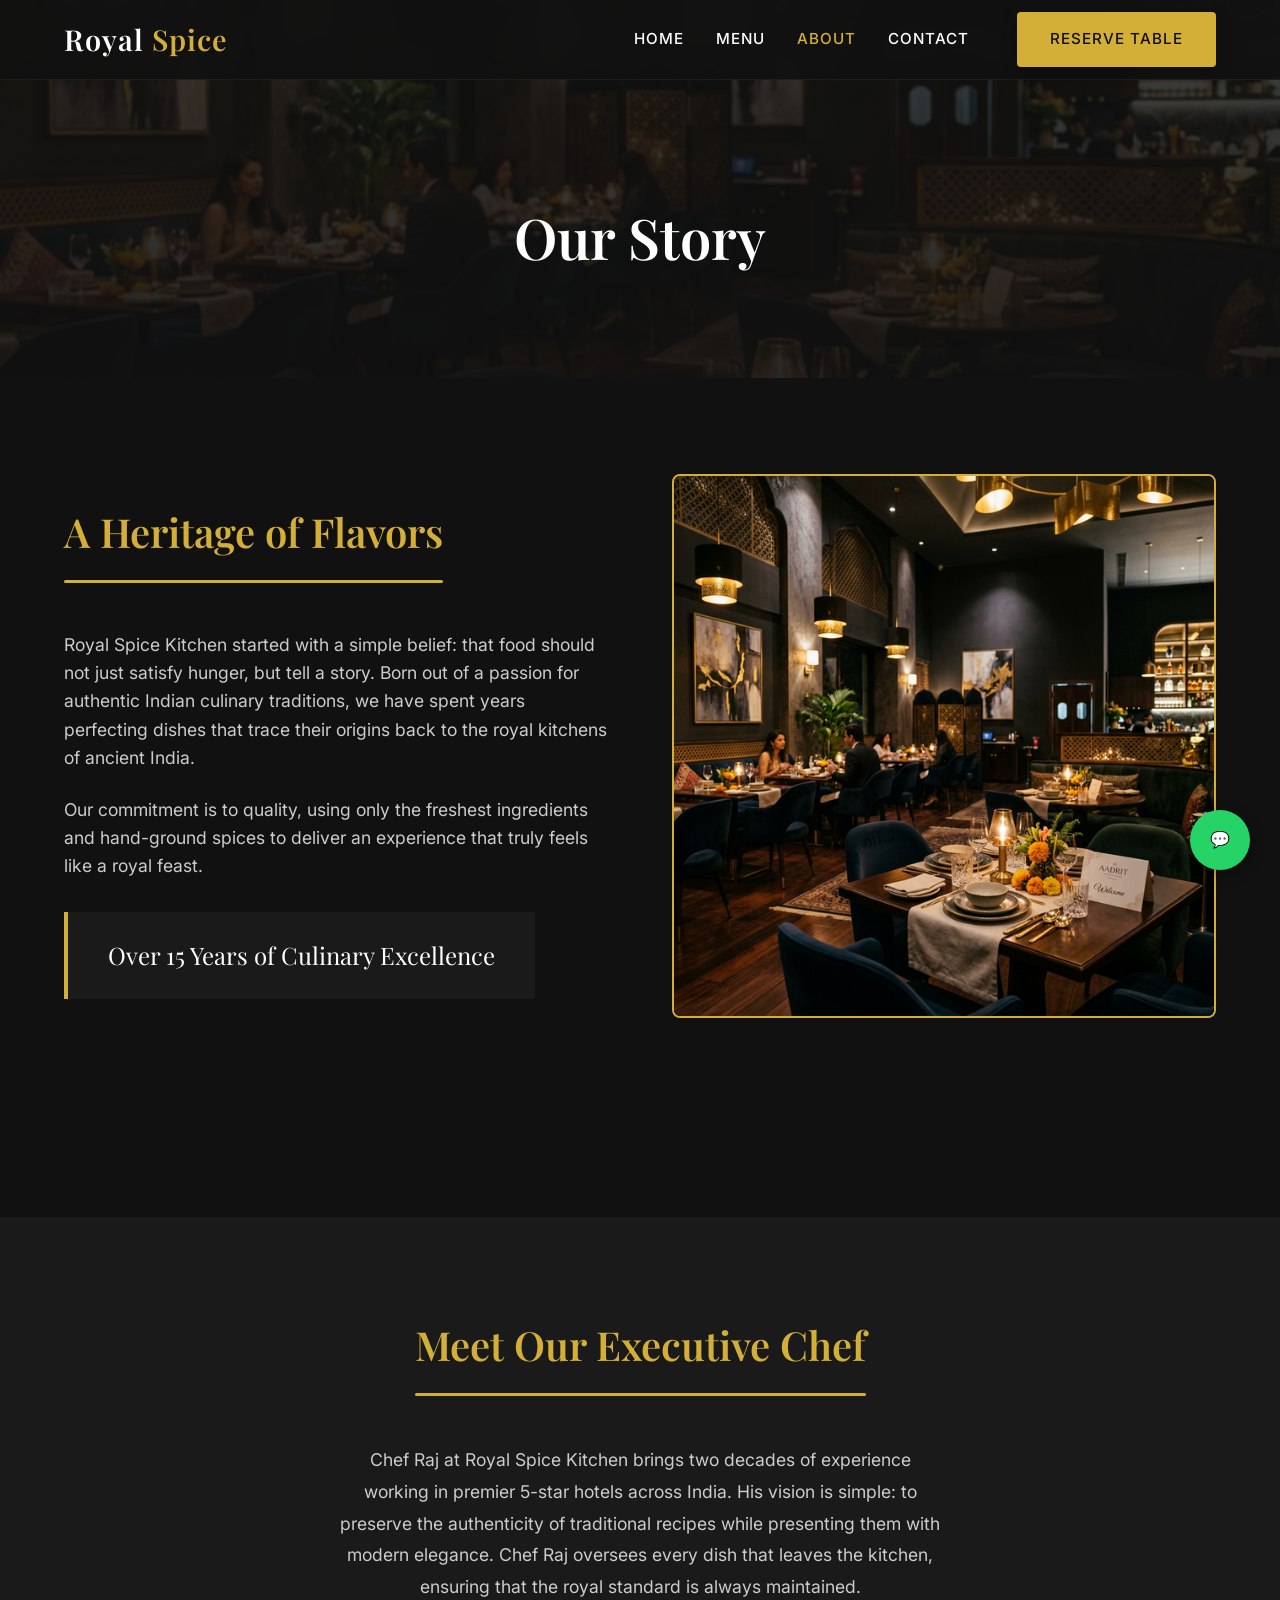
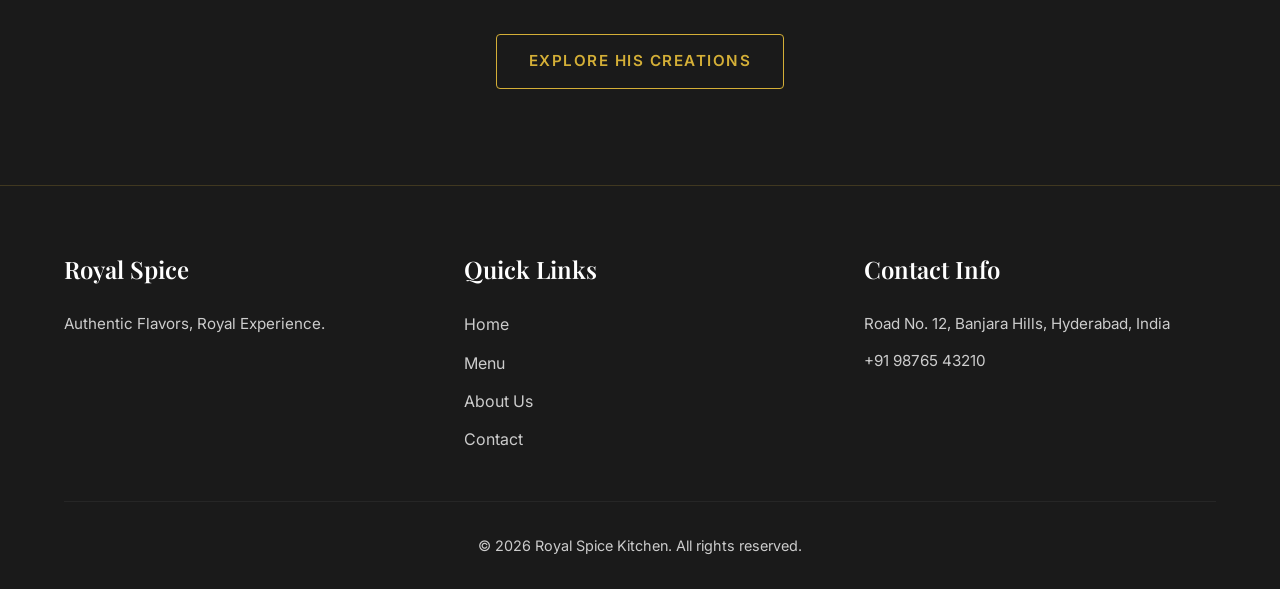
==== about.html @ 2112c3ca "initial website commit" ====
<!DOCTYPE html>
<html lang="en">
<head>
    <meta charset="UTF-8">
    <meta name="viewport" content="width=device-width, initial-scale=1.0">
    <title>About Us | Royal Spice Kitchen</title>
    <!-- Google Fonts -->
    <link rel="preconnect" href="https://fonts.googleapis.com">
    <link rel="preconnect" href="https://fonts.gstatic.com" crossorigin>
    <link href="https://fonts.googleapis.com/css2?family=Inter:wght@300;400;500;600&family=Playfair+Display:wght@500;600;700&display=swap" rel="stylesheet">
    <!-- CSS -->
    <link rel="stylesheet" href="styles.css">
    <style>
        .page-header {
            background: linear-gradient(rgba(17, 17, 17, 0.8), rgba(17, 17, 17, 0.9)), url('images/restaurant_interior_1773443412893.png') center/cover;
            padding: 12rem 5% 6rem;
            text-align: center;
        }
        .page-title {
            font-size: 3.5rem;
            color: var(--text-main);
            animation: fadeIn 0.8s ease;
        }

        .about-story {
            display: grid; grid-template-columns: 1fr; gap: 4rem; align-items: center; margin-bottom: 6rem;
        }
        @media (min-width: 768px) {
            .about-story { grid-template-columns: 1fr 1fr; }
        }

        .about-image img {
            width: 100%; border-radius: 8px; border: 2px solid var(--accent-color);
        }

        .experience-badge {
            display: inline-block; padding: 1.5rem 2.5rem; background: var(--bg-light); border-left: 4px solid var(--accent-color);
            margin-top: 2rem; font-family: 'Playfair Display', serif; font-size: 1.5rem;
        }

        .chef-section {
            background-color: var(--bg-light);
            text-align: center;
        }
    </style>
</head>
<body>
    <nav class="navbar">
        <div class="nav-brand">
            <a href="index.html"><h2>Royal <span>Spice</span></h2></a>
        </div>
        <div class="menu-toggle"><span></span><span></span><span></span></div>
        <div class="nav-links">
            <a href="index.html" class="nav-item">Home</a>
            <a href="menu.html" class="nav-item">Menu</a>
            <a href="about.html" class="nav-item">About</a>
            <a href="contact.html" class="nav-item">Contact</a>
            <a href="contact.html" class="btn btn-primary" style="margin-left: 1rem;">Reserve Table</a>
        </div>
    </nav>

    <header class="page-header">
        <h1 class="page-title">Our Story</h1>
    </header>

    <section>
        <div class="about-story">
            <div class="about-text">
                <h2 class="section-title" style="text-align: left; margin-inline: 0;">A Heritage of Flavors</h2>
                <p style="color: var(--text-muted); font-size: 1.1rem; margin-bottom: 1.5rem;">
                    Royal Spice Kitchen started with a simple belief: that food should not just satisfy hunger, but tell a story. Born out of a passion for authentic Indian culinary traditions, we have spent years perfecting dishes that trace their origins back to the royal kitchens of ancient India.
                </p>
                <p style="color: var(--text-muted); font-size: 1.1rem;">
                    Our commitment is to quality, using only the freshest ingredients and hand-ground spices to deliver an experience that truly feels like a royal feast.
                </p>
                <div class="experience-badge">
                    Over 15 Years of Culinary Excellence
                </div>
            </div>
            <div class="about-image">
                <img src="images/restaurant_interior_1773443412893.png" alt="Interior">
            </div>
        </div>
    </section>

    <section class="chef-section">
        <h2 class="section-title">Meet Our Executive Chef</h2>
        <p style="max-width: 600px; margin: 0 auto 2rem; color: var(--text-muted); font-size: 1.1rem; line-height: 1.8;">
            Chef Raj at Royal Spice Kitchen brings two decades of experience working in premier 5-star hotels across India. His vision is simple: to preserve the authenticity of traditional recipes while presenting them with modern elegance. Chef Raj oversees every dish that leaves the kitchen, ensuring that the royal standard is always maintained.
        </p>
        <a href="menu.html" class="btn btn-outline">Explore His Creations</a>
    </section>

    <footer>
        <div class="footer-content">
            <div class="footer-col">
                <h3>Royal <span>Spice</span></h3>
                <p>Authentic Flavors, Royal Experience.</p>
            </div>
            <div class="footer-col">
                <h3>Quick Links</h3>
                <ul style="display: flex; flex-direction: column; gap: 0.8rem;">
                    <li><a href="index.html" style="color: var(--text-muted); transition: color 0.3s;">Home</a></li>
                    <li><a href="menu.html" style="color: var(--text-muted); transition: color 0.3s;">Menu</a></li>
                    <li><a href="about.html" style="color: var(--text-muted); transition: color 0.3s;">About Us</a></li>
                    <li><a href="contact.html" style="color: var(--text-muted); transition: color 0.3s;">Contact</a></li>
                </ul>
            </div>
            <div class="footer-col">
                <h3>Contact Info</h3>
                <p>Road No. 12, Banjara Hills, Hyderabad, India</p>
                <p>+91 98765 43210</p>
            </div>
        </div>
        <div class="footer-bottom">&copy; 2026 Royal Spice Kitchen. All rights reserved.</div>
    </footer>
    <a href="https://wa.me/919876543210" target="_blank" class="whatsapp-btn" aria-label="Chat on WhatsApp">💬</a>
    <script src="script.js"></script>
</body>
</html>
---- styles.css ----
:root {
  --bg-color: #111111;
  --bg-light: #1a1a1a;
  --accent-color: #D4AF37;
  --accent-hover: #b5952f;
  --text-main: #ffffff;
  --text-muted: #cccccc;
  --nav-height: 80px;
}

* {
  margin: 0;
  padding: 0;
  box-sizing: border-box;
}

body {
  font-family: 'Inter', sans-serif;
  background-color: var(--bg-color);
  color: var(--text-main);
  line-height: 1.6;
  overflow-x: hidden;
}

h1, h2, h3, h4, h5, h6 {
  font-family: 'Playfair Display', serif;
  font-weight: 600;
  color: var(--accent-color);
}

a {
  text-decoration: none;
  color: inherit;
  transition: color 0.3s ease;
}

ul {
  list-style: none;
}

/* Typography Utility */
.section-title {
  text-align: center;
  font-size: 2.5rem;
  margin-bottom: 3rem;
  position: relative;
  width: fit-content;
  margin-inline: auto;
}

.section-title::after {
  content: '';
  display: block;
  width: 100%;
  height: 3px;
  background-color: var(--accent-color);
  margin-top: 1rem;
  border-radius: 2px;
}

/* Buttons */
.btn {
  display: inline-flex;
  align-items: center;
  justify-content: center;
  padding: 14px 32px;
  font-family: 'Inter', sans-serif;
  font-weight: 600;
  font-size: 0.95rem;
  text-transform: uppercase;
  letter-spacing: 1.5px;
  border-radius: 4px; /* Slight rounding for a premium feel */
  transition: all 0.4s cubic-bezier(0.4, 0, 0.2, 1);
  cursor: pointer;
  border: 1px solid transparent;
  position: relative;
  overflow: hidden;
  z-index: 1;
}

.btn::before {
  content: '';
  position: absolute;
  top: 0;
  left: 0;
  width: 100%;
  height: 100%;
  background-color: rgba(255, 255, 255, 0.1);
  transform: scaleX(0);
  transform-origin: right;
  transition: transform 0.4s cubic-bezier(0.4, 0, 0.2, 1);
  z-index: -1;
}

.btn:hover::before {
  transform: scaleX(1);
  transform-origin: left;
}


.btn-primary {
  background-color: var(--accent-color);
  color: var(--bg-color);
  box-shadow: 0 4px 15px rgba(0, 0, 0, 0.3);
}

.btn-primary:hover {
  background-color: var(--accent-hover);
  transform: translateY(-3px);
  box-shadow: 0 8px 25px rgba(212, 175, 55, 0.4);
  color: var(--bg-color);
}

.btn-outline {
  background-color: transparent;
  color: var(--accent-color);
  border: 1px solid var(--accent-color);
}

.btn-outline:hover {
  background-color: var(--accent-color);
  color: var(--bg-color);
  box-shadow: 0 6px 20px rgba(212, 175, 55, 0.25);
  transform: translateY(-3px);
}

/* Navigation */
.navbar {
  position: fixed;
  top: 0;
  left: 0;
  width: 100%;
  height: var(--nav-height);
  padding: 0 5%;
  display: flex;
  justify-content: space-between;
  align-items: center;
  background-color: rgba(17, 17, 17, 0.95);
  backdrop-filter: blur(10px);
  z-index: 1000;
  border-bottom: 1px solid rgba(255, 255, 255, 0.05);
  transition: all 0.3s ease;
}

.navbar.scrolled {
  box-shadow: 0 4px 20px rgba(0, 0, 0, 0.5);
  height: 70px;
}

.nav-brand {
  display: flex;
  align-items: center;
}

.nav-brand h2 {
  font-size: 1.8rem;
  color: var(--text-main);
  letter-spacing: 1px;
}

.nav-brand span {
  color: var(--accent-color);
}

.nav-links {
  display: flex;
  gap: 2rem;
  align-items: center;
}

.nav-links a {
  font-size: 0.95rem;
  font-weight: 500;
  text-transform: uppercase;
  letter-spacing: 1px;
}

.nav-links a:hover, .nav-links a.active {
  color: var(--accent-color);
}

.menu-toggle {
  display: none;
  flex-direction: column;
  gap: 6px;
  cursor: pointer;
  z-index: 1001;
}

.menu-toggle span {
  width: 30px;
  height: 2px;
  background-color: var(--text-main);
  transition: all 0.3s ease;
}

/* Global Sections */
section {
  padding: 6rem 5%;
}

/* Whatsapp Button */
.whatsapp-btn {
  position: fixed;
  bottom: 30px;
  right: 30px;
  width: 60px;
  height: 60px;
  background-color: #25D366;
  border-radius: 50%;
  display: flex;
  justify-content: center;
  align-items: center;
  z-index: 999;
  box-shadow: 0 4px 15px rgba(0, 0, 0, 0.3);
  transition: transform 0.3s ease;
  text-decoration: none;
}

.whatsapp-btn:hover {
  transform: scale(1.1);
  color: transparent;
}

.whatsapp-btn svg {
  fill: white;
  width: 35px;
  height: 35px;
}

/* Footer */
footer {
  background-color: var(--bg-light);
  padding: 4rem 5% 2rem;
  border-top: 1px solid rgba(212, 175, 55, 0.2);
}

.footer-content {
  display: grid;
  grid-template-columns: repeat(auto-fit, minmax(280px, 1fr));
  gap: 3rem;
  margin-bottom: 3rem;
}

.footer-col h3 {
  font-size: 1.5rem;
  margin-bottom: 1.5rem;
  color: var(--text-main);
}

.footer-col p {
  color: var(--text-muted);
  margin-bottom: 0.8rem;
  display: flex;
  align-items: center;
  font-size: 0.95rem;
}

.social-links {
  display: flex;
  gap: 1rem;
  margin-top: 1.5rem;
}

.social-links a {
  display: flex;
  justify-content: center;
  align-items: center;
  width: 40px;
  height: 40px;
  border-radius: 50%;
  background-color: rgba(255, 255, 255, 0.05);
  transition: all 0.3s ease;
}

.social-links a:hover {
  background-color: var(--accent-color);
  color: var(--bg-color);
}

.social-links svg {
  fill: white;
  width: 18px;
  height: 18px;
  transition: fill 0.3s ease;
}

.social-links a:hover svg {
  fill: var(--bg-color);
}

.footer-bottom {
  text-align: center;
  padding-top: 2rem;
  border-top: 1px solid rgba(255, 255, 255, 0.05);
  color: var(--text-muted);
  font-size: 0.9rem;
}

/* Animations */
@keyframes fadeIn {
  from { opacity: 0; transform: translateY(20px); }
  to { opacity: 1; transform: translateY(0); }
}

.fade-in {
  animation: fadeIn 0.8s ease forwards;
}

/* Mobile Responsiveness */
@media (max-width: 768px) {
  .menu-toggle {
    display: flex;
  }

  .nav-links {
    position: fixed;
    top: 0;
    left: -100%;
    width: 100%;
    height: 100vh;
    background-color: rgba(17, 17, 17, 0.98);
    backdrop-filter: blur(10px);
    flex-direction: column;
    justify-content: center;
    align-items: center;
    gap: 3rem;
    transition: left 0.3s ease;
    z-index: 1000;
  }

  .nav-links.active {
    left: 0;
  }

  .nav-links a {
    font-size: 1.5rem;
  }
}
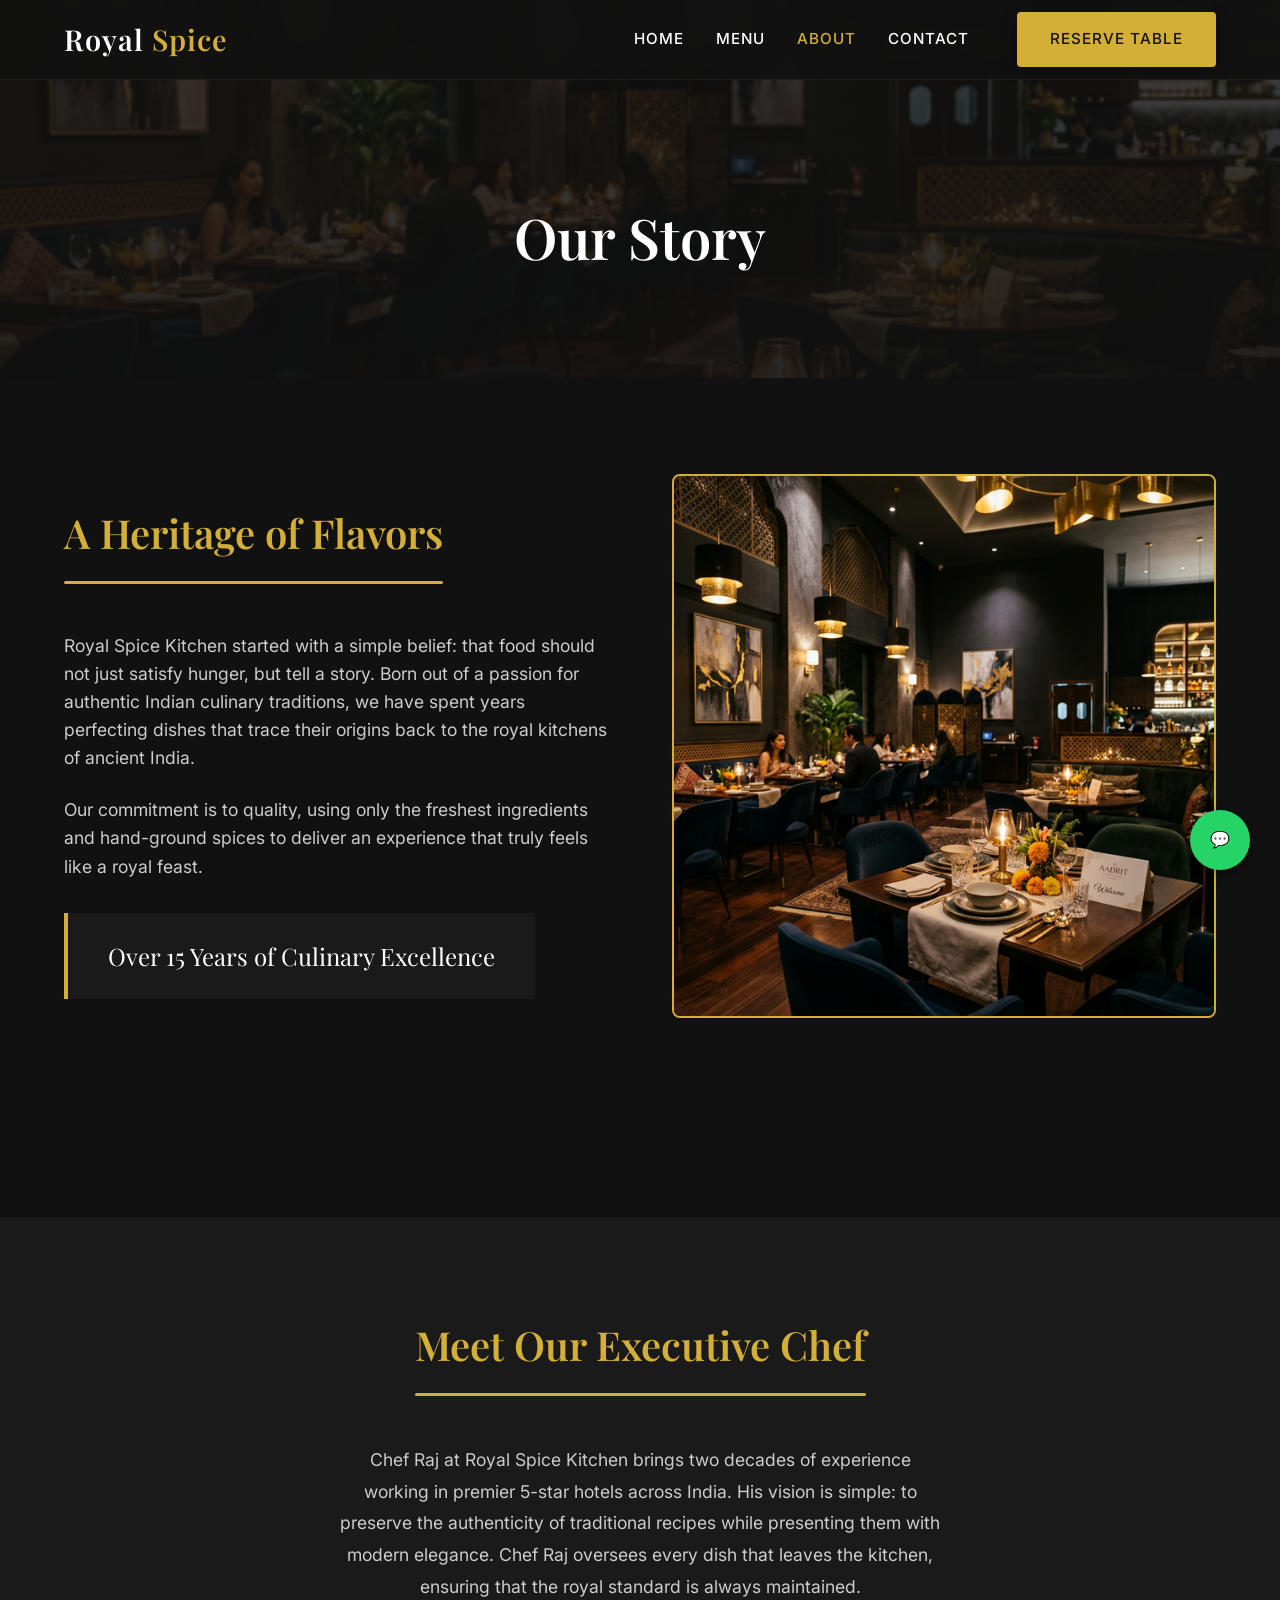
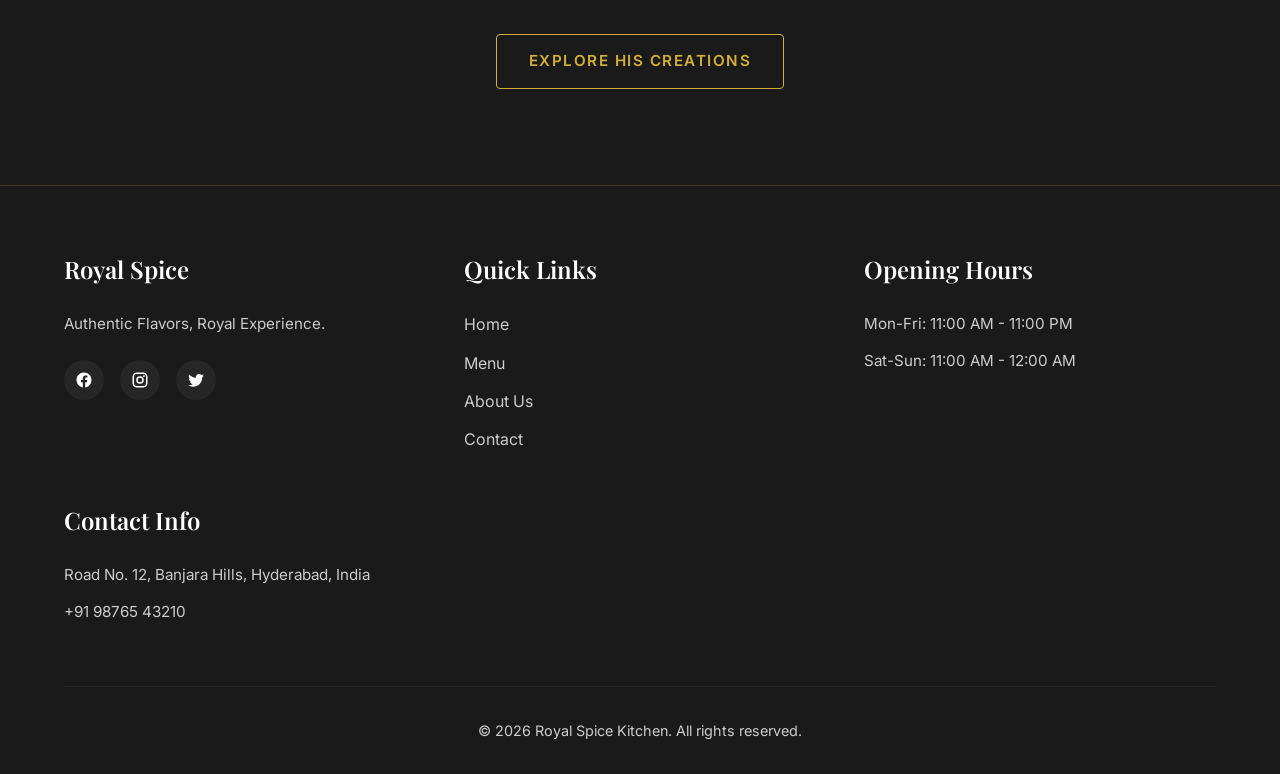
==== commit f3f4d722: "Enhance website with modern styling, animations, and responsive interactive features" ====
--- a/about.html
+++ b/about.html
@@ -63,7 +63,7 @@
         <h1 class="page-title">Our Story</h1>
     </header>
 
-    <section>
+    <section class="fade-in-section">
         <div class="about-story">
             <div class="about-text">
                 <h2 class="section-title" style="text-align: left; margin-inline: 0;">A Heritage of Flavors</h2>
@@ -78,12 +78,12 @@
                 </div>
             </div>
             <div class="about-image">
-                <img src="images/restaurant_interior_1773443412893.png" alt="Interior">
+                <img src="images/restaurant_interior_1773443412893.png" alt="Interior" loading="lazy">
             </div>
         </div>
     </section>
 
-    <section class="chef-section">
+    <section class="chef-section fade-in-section">
         <h2 class="section-title">Meet Our Executive Chef</h2>
         <p style="max-width: 600px; margin: 0 auto 2rem; color: var(--text-muted); font-size: 1.1rem; line-height: 1.8;">
             Chef Raj at Royal Spice Kitchen brings two decades of experience working in premier 5-star hotels across India. His vision is simple: to preserve the authenticity of traditional recipes while presenting them with modern elegance. Chef Raj oversees every dish that leaves the kitchen, ensuring that the royal standard is always maintained.
@@ -96,6 +96,11 @@
             <div class="footer-col">
                 <h3>Royal <span>Spice</span></h3>
                 <p>Authentic Flavors, Royal Experience.</p>
+                <div class="social-links">
+                    <a href="#" aria-label="Facebook"><svg viewBox="0 0 24 24"><path d="M12 2.04c-5.5 0-10 4.48-10 10.02 0 5 3.66 9.15 8.44 9.9v-7H7.9v-2.9h2.54V9.85c0-2.51 1.49-3.89 3.78-3.89 1.09 0 2.23.19 2.23.19v2.47h-1.26c-1.24 0-1.63.77-1.63 1.56v1.88h2.78l-.45 2.9h-2.33v7a10 10 0 0 0 8.44-9.9c0-5.54-4.5-10.02-10-10.02z"/></svg></a>
+                    <a href="#" aria-label="Instagram"><svg viewBox="0 0 24 24"><path d="M7.8 2h8.4C19.4 2 22 4.6 22 7.8v8.4a5.8 5.8 0 0 1-5.8 5.8H7.8C4.6 22 2 19.4 2 16.2V7.8A5.8 5.8 0 0 1 7.8 2zm-.2 2A3.6 3.6 0 0 0 4 7.6v8.8C4 18.39 5.61 20 7.6 20h8.8a3.6 3.6 0 0 0 3.6-3.6V7.6C20 5.61 18.39 4 16.4 4H7.6zm9.65 1.5a1.25 1.25 0 0 1 1.25 1.25A1.25 1.25 0 0 1 17.25 8 1.25 1.25 0 0 1 16 6.75a1.25 1.25 0 0 1 1.25-1.25zM12 7a5 5 0 0 1 5 5 5 5 0 0 1-5 5 5 5 0 0 1-5-5 5 5 0 0 1 5-5zm0 2a3 3 0 0 0-3 3 3 3 0 0 0 3 3 3 3 0 0 0 3-3 3 3 0 0 0-3-3z"/></svg></a>
+                    <a href="#" aria-label="Twitter"><svg viewBox="0 0 24 24"><path d="M22.46 6c-.77.35-1.6.58-2.46.69.88-.53 1.56-1.37 1.88-2.38-.83.5-1.75.85-2.72 1.05C18.37 4.5 17.26 4 16 4c-2.35 0-4.27 1.92-4.27 4.29 0 .34.04.67.11.98C8.28 9.09 5.11 7.38 3 4.79c-.37.63-.58 1.37-.58 2.15 0 1.49.75 2.81 1.91 3.56-.71 0-1.37-.2-1.95-.5v.03c0 2.08 1.48 3.82 3.44 4.21a4.22 4.22 0 0 1-1.93.07 4.28 4.28 0 0 0 4 2.98 8.521 8.521 0 0 1-5.33 1.84c-.34 0-.68-.02-1.02-.06C3.44 20.29 5.7 21 8.12 21 16 21 20.33 14.46 20.33 8.79c0-.19 0-.37-.01-.56.84-.6 1.56-1.36 2.14-2.23z"/></svg></a>
+                </div>
             </div>
             <div class="footer-col">
                 <h3>Quick Links</h3>
@@ -105,6 +110,11 @@
                     <li><a href="about.html" style="color: var(--text-muted); transition: color 0.3s;">About Us</a></li>
                     <li><a href="contact.html" style="color: var(--text-muted); transition: color 0.3s;">Contact</a></li>
                 </ul>
+            </div>
+            <div class="footer-col">
+                <h3>Opening Hours</h3>
+                <p>Mon-Fri: 11:00 AM - 11:00 PM</p>
+                <p>Sat-Sun: 11:00 AM - 12:00 AM</p>
             </div>
             <div class="footer-col">
                 <h3>Contact Info</h3>
--- a/styles.css
+++ b/styles.css
@@ -12,6 +12,10 @@
   margin: 0;
   padding: 0;
   box-sizing: border-box;
+}
+
+html {
+  scroll-behavior: smooth;
 }
 
 body {
@@ -305,6 +309,138 @@
 
 .fade-in {
   animation: fadeIn 0.8s ease forwards;
+}
+
+/* Scroll Animations */
+.fade-in-section {
+  opacity: 0;
+  transform: translateY(30px);
+  transition: opacity 0.8s ease-out, transform 0.8s ease-out;
+  will-change: opacity, transform;
+}
+
+.fade-in-section.is-visible {
+  opacity: 1;
+  transform: none;
+}
+
+/* Menu Filters */
+.menu-filters {
+  display: flex;
+  justify-content: center;
+  flex-wrap: wrap;
+  gap: 1rem;
+  margin-bottom: 3rem;
+}
+
+.filter-btn {
+  background: transparent;
+  color: var(--text-main);
+  border: 1px solid rgba(255,255,255,0.2);
+  padding: 8px 24px;
+  border-radius: 30px;
+  cursor: pointer;
+  font-family: 'Inter', sans-serif;
+  font-weight: 500;
+  transition: all 0.3s ease;
+}
+
+.filter-btn:hover, .filter-btn.active {
+  background: var(--accent-color);
+  color: var(--bg-color);
+  border-color: var(--accent-color);
+}
+
+/* Modern Menu Cards */
+.menu-item-card {
+  background: var(--bg-light);
+  border-radius: 8px;
+  overflow: hidden;
+  box-shadow: 0 10px 30px rgba(0,0,0,0.3);
+  border: 1px solid rgba(255,255,255,0.05);
+  transition: transform 0.4s ease, box-shadow 0.4s ease;
+  display: flex;
+  flex-direction: column;
+}
+
+.menu-item-card:hover {
+  transform: translateY(-5px);
+  box-shadow: 0 15px 40px rgba(0,0,0,0.5);
+  border-color: rgba(212, 175, 55, 0.3);
+}
+
+.menu-item-img-container {
+  width: 100%;
+  height: 200px;
+  overflow: hidden;
+  position: relative;
+}
+
+.menu-item-img {
+  width: 100%;
+  height: 100%;
+  object-fit: cover;
+  transition: transform 0.5s ease;
+}
+
+.menu-item-card:hover .menu-item-img {
+  transform: scale(1.05);
+}
+
+.diet-tag {
+  position: absolute;
+  top: 15px;
+  right: 15px;
+  padding: 4px 12px;
+  border-radius: 20px;
+  font-size: 0.75rem;
+  font-weight: 600;
+  text-transform: uppercase;
+  letter-spacing: 1px;
+}
+
+.diet-veg {
+  background-color: #2e7d32;
+  color: white;
+}
+
+.diet-non-veg {
+  background-color: #c62828;
+  color: white;
+}
+
+.menu-item-content {
+  padding: 1.5rem;
+  display: flex;
+  flex-direction: column;
+  flex-grow: 1;
+}
+
+.menu-item-header {
+  display: flex;
+  justify-content: space-between;
+  align-items: flex-start;
+  margin-bottom: 1rem;
+}
+
+.menu-item-title {
+  font-family: 'Playfair Display', serif;
+  font-size: 1.3rem;
+  color: var(--text-main);
+  margin-right: 1rem;
+}
+
+.menu-item-price {
+  color: var(--accent-color);
+  font-weight: 600;
+  font-size: 1.1rem;
+}
+
+.menu-item-desc {
+  color: var(--text-muted);
+  font-size: 0.95rem;
+  line-height: 1.5;
+  flex-grow: 1;
 }
 
 /* Mobile Responsiveness */
